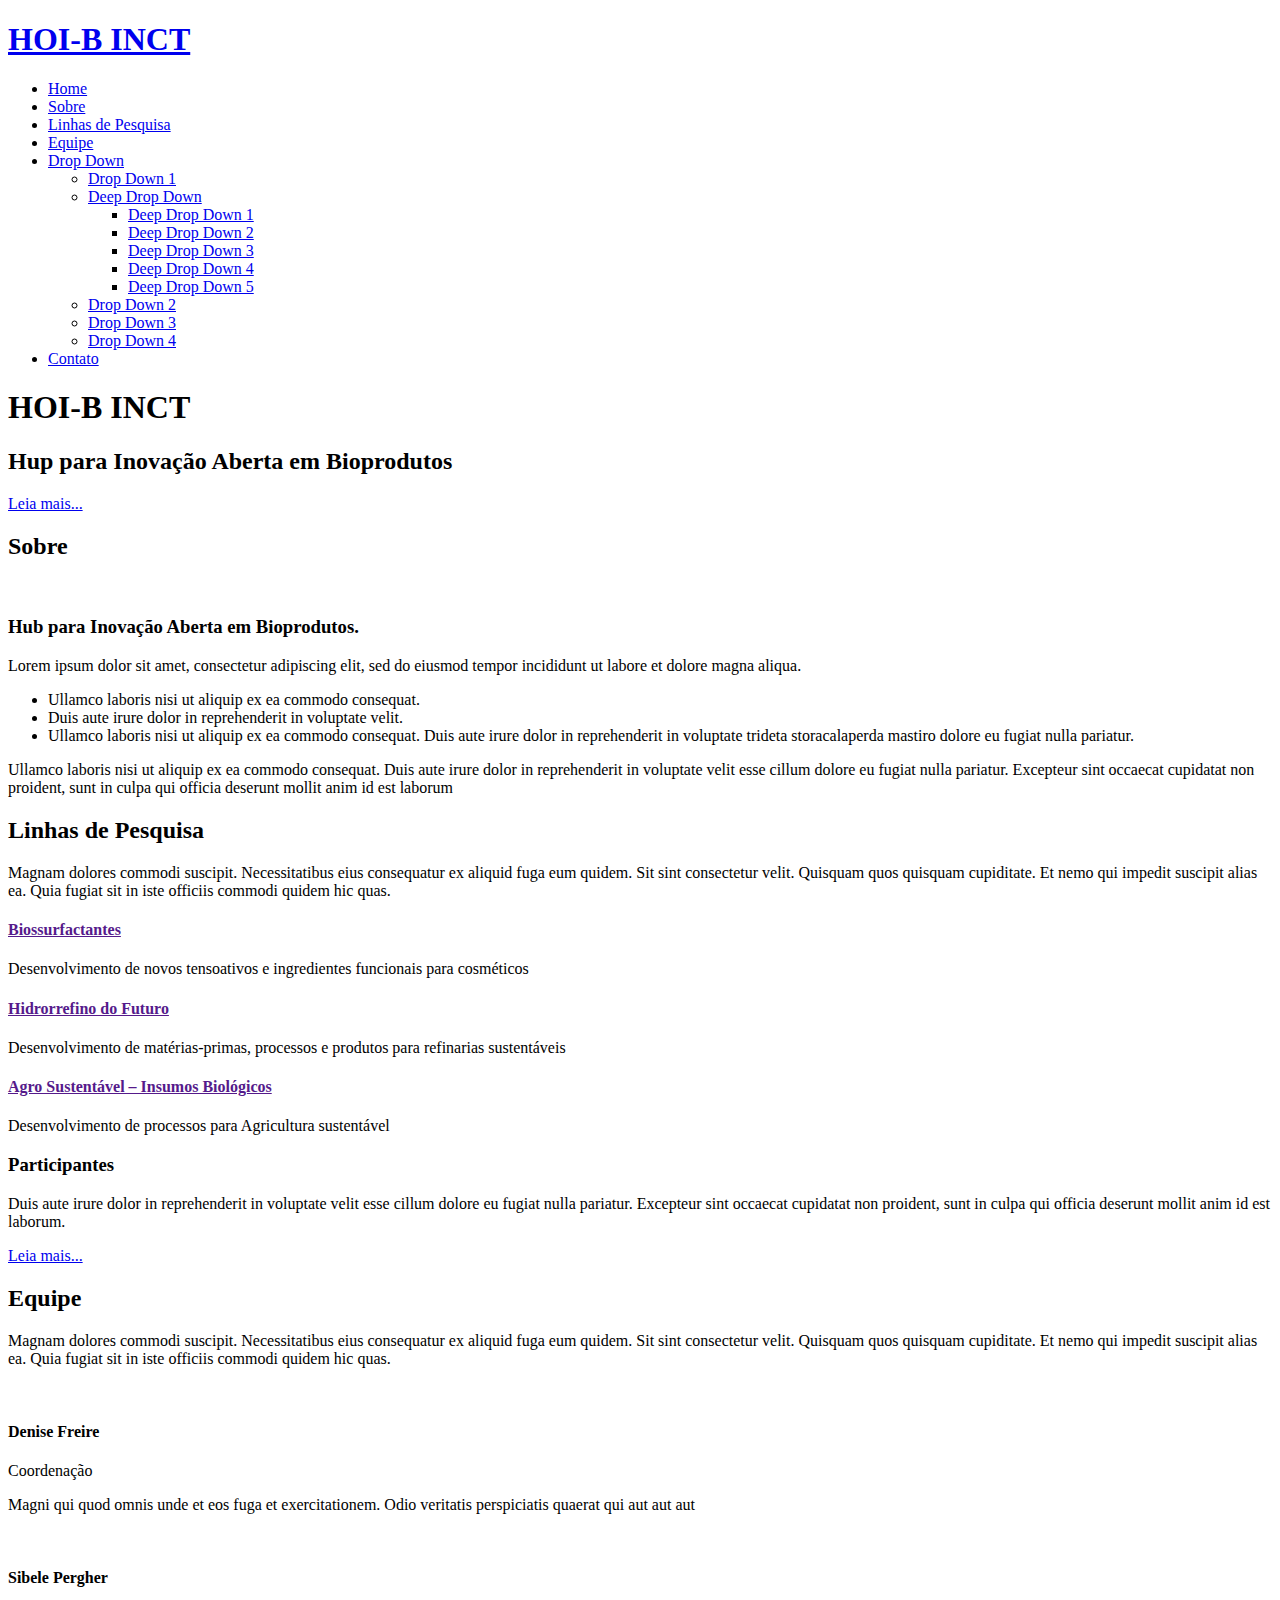
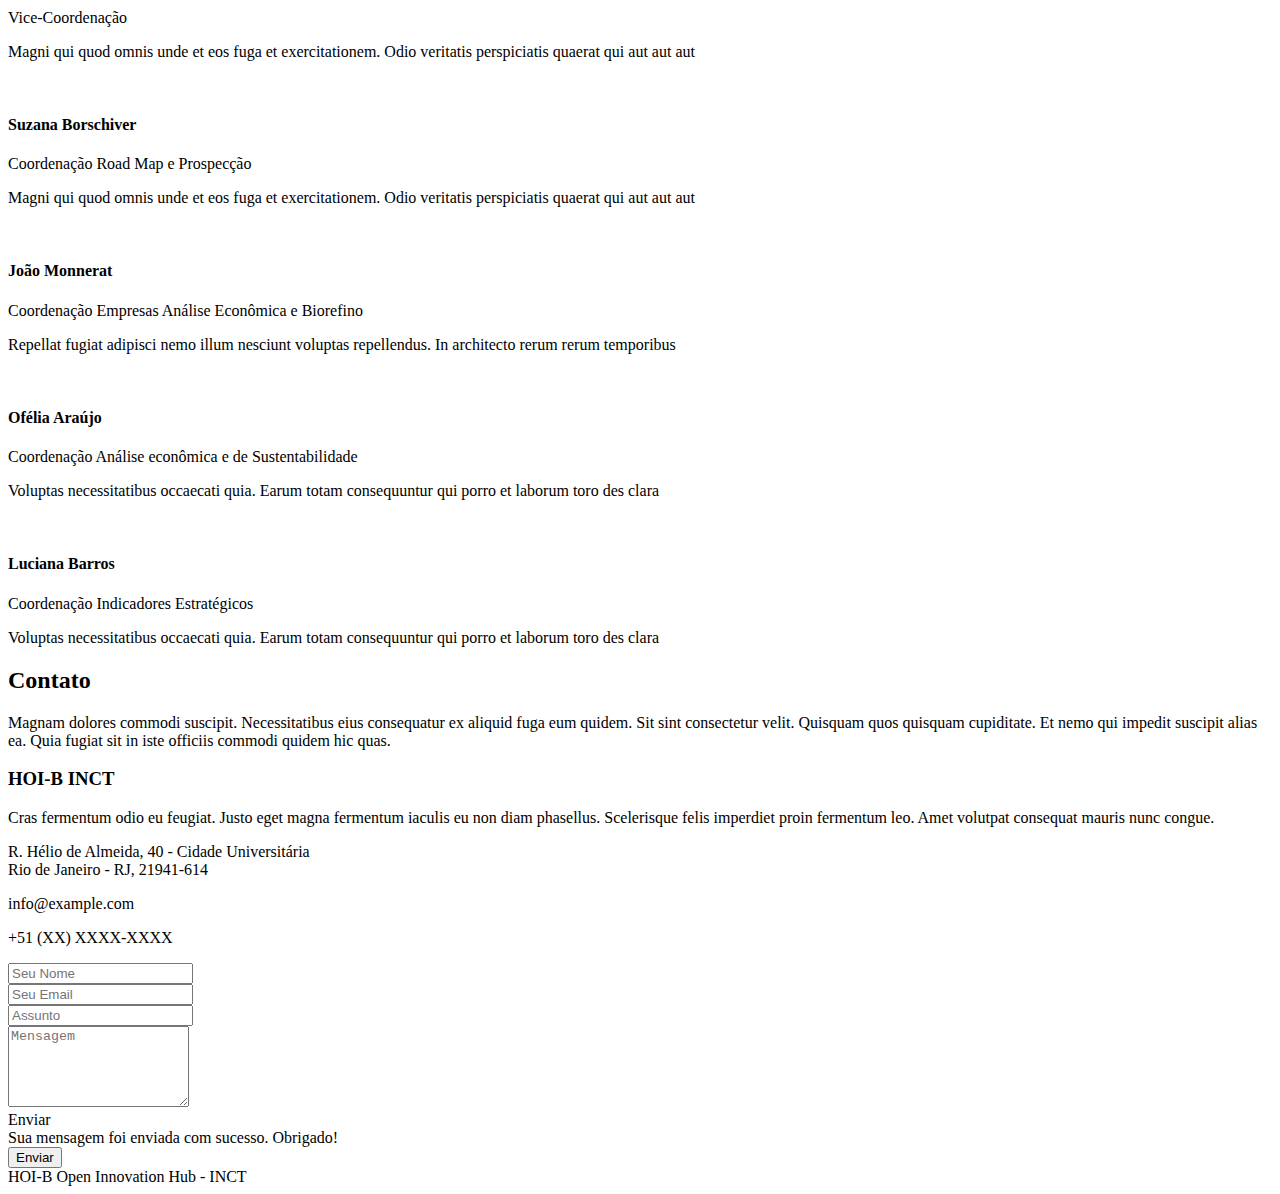
==== index.html @ 200db545 "Inicio" ====
<!DOCTYPE html>
<html lang="pt-br">

<head>
  <meta charset="utf-8">
  <meta content="width=device-width, initial-scale=1.0" name="viewport">

  <title>HOI-B - Open Innovation Hub - INCT</title>
  <meta content="" name="description">
  <meta content="" name="keywords">

  <!-- Favicons -->
  <link href="assets/img/favicon.png" rel="icon">
  <link href="assets/img/apple-touch-icon.png" rel="apple-touch-icon">

  <!-- Google Fonts -->
  <link
    href="https://fonts.googleapis.com/css?family=Open+Sans:300,300i,400,400i,600,600i,700,700i|Lato:400,300,700,900"
    rel="stylesheet">

  <!-- Vendor CSS Files -->
  <link href="assets/css/bootstrap.min.css" rel="stylesheet">
  <link href="assets/css/bootstrap-icons.min.css" rel="stylesheet">
  <link href="assets/glightbox/css/glightbox.min.css" rel="stylesheet">
  <link href="assets/swiper/swiper-bundle.min.css" rel="stylesheet">

  <!-- Template Main CSS File -->
  <link href="assets/css/style.css" rel="stylesheet">
</head>

<body>

  <!-- ======= Header ======= -->
  <header id="header" class="fixed-top d-flex align-items-center">
    <div class="container d-flex align-items-center">

      <div class="logo me-auto">
        <h1><a href="index.html">HOI-B INCT</a></h1>
        <!-- Uncomment below if you prefer to use an image logo -->
        <!-- <a href="index.html"><img src="assets/img/logo.png" alt="" class="img-fluid"></a>-->
      </div>

      <nav id="navbar" class="navbar">
        <ul>
          <li><a class="nav-link scrollto active" href="#hero">Home</a></li>
          <li><a class="nav-link scrollto" href="#about">Sobre</a></li>
          <li><a class="nav-link scrollto" href="#services">Linhas de Pesquisa</a></li>
          <!--<li><a class="nav-link scrollto" href="#portfolio">Portfolio</a></li>!-->
          <li><a class="nav-link scrollto" href="#team">Equipe</a></li>
          <li class="dropdown"><a href="#"><span>Drop Down</span> <i class="bi bi-chevron-down"></i></a>
            <ul>
              <li><a href="#">Drop Down 1</a></li>
              <li class="dropdown"><a href="#"><span>Deep Drop Down</span> <i class="bi bi-chevron-right"></i></a>
                <ul>
                  <li><a href="#">Deep Drop Down 1</a></li>
                  <li><a href="#">Deep Drop Down 2</a></li>
                  <li><a href="#">Deep Drop Down 3</a></li>
                  <li><a href="#">Deep Drop Down 4</a></li>
                  <li><a href="#">Deep Drop Down 5</a></li>
                </ul>
              </li>
              <li><a href="#">Drop Down 2</a></li>
              <li><a href="#">Drop Down 3</a></li>
              <li><a href="#">Drop Down 4</a></li>
            </ul>
          </li>
          <li><a class="nav-link scrollto" href="#contact">Contato</a></li>
        </ul>
        <i class="bi bi-list mobile-nav-toggle"></i>
      </nav><!-- .navbar -->

    </div>
  </header><!-- End #header -->

  <!-- ======= Hero Section ======= -->
  <section id="hero">
    <div class="hero-container">
      <h1>HOI-B INCT</h1>
      <h2>Hup para Inovação Aberta em Bioprodutos</h2>
      <a href="#about" class="btn-get-started scrollto">Leia mais...</a>
    </div>
  </section><!-- #hero -->

  <main id="main">

    <!-- ======= About Us Section ======= -->
    <section id="about" class="about">
      <div class="container">

        <div class="section-title">
          <h2>Sobre</h2>
        </div>

        <div class="row">
          <div class="col-lg-6 order-1 order-lg-2">
            <img src="assets/img/about-img.jpg" class="img-fluid" alt="">
          </div>
          <div class="col-lg-6 pt-4 pt-lg-0 order-2 order-lg-1">
            <h3>Hub para Inovação Aberta em Bioprodutos.</h3>
            <p class="fst-italic">
              Lorem ipsum dolor sit amet, consectetur adipiscing elit, sed do eiusmod tempor incididunt ut labore et
              dolore
              magna aliqua.
            </p>
            <ul>
              <li><i class="bi bi-check2-circle"></i> Ullamco laboris nisi ut aliquip ex ea commodo consequat.</li>
              <li><i class="bi bi-check2-circle"></i> Duis aute irure dolor in reprehenderit in voluptate velit.</li>
              <li><i class="bi bi-check2-circle"></i> Ullamco laboris nisi ut aliquip ex ea commodo consequat. Duis aute
                irure dolor in reprehenderit in voluptate trideta storacalaperda mastiro dolore eu fugiat nulla
                pariatur.</li>
            </ul>
            <p>
              Ullamco laboris nisi ut aliquip ex ea commodo consequat. Duis aute irure dolor in reprehenderit in
              voluptate
              velit esse cillum dolore eu fugiat nulla pariatur. Excepteur sint occaecat cupidatat non proident, sunt in
              culpa qui officia deserunt mollit anim id est laborum
            </p>
          </div>
        </div>

      </div>
    </section><!-- End About Us Section -->

    <!-- ======= Services Section ======= -->
    <section id="services" class="services section-bg">
      <div class="container">

        <div class="section-title">
          <h2>Linhas de Pesquisa</h2>
          <p>Magnam dolores commodi suscipit. Necessitatibus eius consequatur ex aliquid fuga eum quidem. Sit sint
            consectetur velit. Quisquam quos quisquam cupiditate. Et nemo qui impedit suscipit alias ea. Quia fugiat sit
            in iste officiis commodi quidem hic quas.</p>
        </div>

        <div class="row">
          <div class="col-lg-4 col-md-6 icon-box">
            <div class="icon"><i class="bi bi-cpu"></i></div>
            <h4 class="title"><a href="">Biossurfactantes</a></h4>
            <p class="description">Desenvolvimento de novos tensoativos e ingredientes funcionais para cosméticos</p>
          </div>
          <div class="col-lg-4 col-md-6 icon-box">
            <div class="icon"><i class="bi bi-clipboard-data"></i></div>
            <h4 class="title"><a href="">Hidrorrefino do Futuro</a></h4>
            <p class="description">Desenvolvimento de matérias-primas, processos e produtos para refinarias sustentáveis
            </p>
          </div>
          <div class="col-lg-4 col-md-6 icon-box">
            <div class="icon"><i class="bi bi-globe"></i></div>
            <h4 class="title"><a href="">Agro Sustentável – Insumos Biológicos</a></h4>
            <p class="description">Desenvolvimento de processos para Agricultura sustentável</p>
          </div>
        </div>

      </div>
    </section><!-- End Services Section -->

    <!-- ======= Call To Action Section ======= -->
    <section class="call-to-action">
      <div class="container">

        <div class="text-center">
          <h3>Participantes</h3>
          <p> Duis aute irure dolor in reprehenderit in voluptate velit esse cillum dolore eu fugiat nulla pariatur.
            Excepteur sint occaecat cupidatat non proident, sunt in culpa qui officia deserunt mollit anim id est
            laborum.</p>
          <a class="cta-btn" href="#">Leia mais...</a>
        </div>

      </div>
    </section><!-- End Call To Action Section -->

    <!-- ======= Our Portfolio Section ======= -->
    <section id="portfolio" class="portfolio">
      <div class="container">


      </div>
    </section><!-- End Our Portfolio Section -->

    <!-- ======= Frequently Asked Questions Section ======= -->
    <!--
    <section id="faq" class="faq section-bg">
      <div class="container">

        <div class="section-title">
          <h2>Frequently Asked Questions</h2>
        </div>

        <ul class="faq-list">

          <li>
            <div data-bs-toggle="collapse" class="collapsed question" href="#faq1">Non consectetur a erat nam at lectus
              urna duis? <i class="bi bi-chevron-down icon-show"></i><i class="bi bi-chevron-up icon-close"></i></div>
            <div id="faq1" class="collapse" data-bs-parent=".faq-list">
              <p>
                Feugiat pretium nibh ipsum consequat. Tempus iaculis urna id volutpat lacus laoreet non curabitur
                gravida. Venenatis lectus magna fringilla urna porttitor rhoncus dolor purus non.
              </p>
            </div>
          </li>

          <li>
            <div data-bs-toggle="collapse" href="#faq2" class="collapsed question">Feugiat scelerisque varius morbi enim
              nunc faucibus a pellentesque? <i class="bi bi-chevron-down icon-show"></i><i
                class="bi bi-chevron-up icon-close"></i></div>
            <div id="faq2" class="collapse" data-bs-parent=".faq-list">
              <p>
                Dolor sit amet consectetur adipiscing elit pellentesque habitant morbi. Id interdum velit laoreet id
                donec ultrices. Fringilla phasellus faucibus scelerisque eleifend donec pretium. Est pellentesque elit
                ullamcorper dignissim. Mauris ultrices eros in cursus turpis massa tincidunt dui.
              </p>
            </div>
          </li>

          <li>
            <div data-bs-toggle="collapse" href="#faq3" class="collapsed question">Dolor sit amet consectetur adipiscing
              elit pellentesque habitant morbi? <i class="bi bi-chevron-down icon-show"></i><i
                class="bi bi-chevron-up icon-close"></i></div>
            <div id="faq3" class="collapse" data-bs-parent=".faq-list">
              <p>
                Eleifend mi in nulla posuere sollicitudin aliquam ultrices sagittis orci. Faucibus pulvinar elementum
                integer enim. Sem nulla pharetra diam sit amet nisl suscipit. Rutrum tellus pellentesque eu tincidunt.
                Lectus urna duis convallis convallis tellus. Urna molestie at elementum eu facilisis sed odio morbi quis
              </p>
            </div>
          </li>

          <li>
            <div data-bs-toggle="collapse" href="#faq4" class="collapsed question">Ac odio tempor orci dapibus. Aliquam
              eleifend mi in nulla? <i class="bi bi-chevron-down icon-show"></i><i
                class="bi bi-chevron-up icon-close"></i></div>
            <div id="faq4" class="collapse" data-bs-parent=".faq-list">
              <p>
                Dolor sit amet consectetur adipiscing elit pellentesque habitant morbi. Id interdum velit laoreet id
                donec ultrices. Fringilla phasellus faucibus scelerisque eleifend donec pretium. Est pellentesque elit
                ullamcorper dignissim. Mauris ultrices eros in cursus turpis massa tincidunt dui.
              </p>
            </div>
          </li>

          <li>
            <div data-bs-toggle="collapse" href="#faq5" class="collapsed question">Tempus quam pellentesque nec nam
              aliquam sem et tortor consequat? <i class="bi bi-chevron-down icon-show"></i><i
                class="bi bi-chevron-up icon-close"></i></div>
            <div id="faq5" class="collapse" data-bs-parent=".faq-list">
              <p>
                Molestie a iaculis at erat pellentesque adipiscing commodo. Dignissim suspendisse in est ante in. Nunc
                vel risus commodo viverra maecenas accumsan. Sit amet nisl suscipit adipiscing bibendum est. Purus
                gravida quis blandit turpis cursus in
              </p>
            </div>
          </li>

          <li>
            <div data-bs-toggle="collapse" href="#faq6" class="collapsed question">Tortor vitae purus faucibus ornare.
              Varius vel pharetra vel turpis nunc eget lorem dolor? <i class="bi bi-chevron-down icon-show"></i><i
                class="bi bi-chevron-up icon-close"></i></div>
            <div id="faq6" class="collapse" data-bs-parent=".faq-list">
              <p>
                Laoreet sit amet cursus sit amet dictum sit amet justo. Mauris vitae ultricies leo integer malesuada
                nunc vel. Tincidunt eget nullam non nisi est sit amet. Turpis nunc eget lorem dolor sed. Ut venenatis
                tellus in metus vulputate eu scelerisque. Pellentesque diam volutpat commodo sed egestas egestas
                fringilla phasellus faucibus. Nibh tellus molestie nunc non blandit massa enim nec.
              </p>
            </div>
          </li>

        </ul>

      </div>
    </section>
    !-->
    <!-- End Frequently Asked Questions Section -->

    <!-- ======= Our Team Section ======= -->
    <section id="team" class="team">
      <div class="container">

        <div class="section-title">
          <h2>Equipe</h2>
          <p>Magnam dolores commodi suscipit. Necessitatibus eius consequatur ex aliquid fuga eum quidem. Sit sint
            consectetur velit. Quisquam quos quisquam cupiditate. Et nemo qui impedit suscipit alias ea. Quia fugiat sit
            in iste officiis commodi quidem hic quas.</p>
        </div>

        <div class="row gy-4">
          <div class="col-lg-6 col-md-12">
            <div class="member">
              <img src="assets/img/team/person.png" alt="">
              <h4>Denise Freire</h4>
              <span>Coordenação</span>
              <p>
                Magni qui quod omnis unde et eos fuga et exercitationem. Odio veritatis perspiciatis quaerat qui aut aut
                aut
              </p>
              <div class="social">
                <a href=""><i class="bi bi-twitter"></i></a>
                <a href=""><i class="bi bi-facebook"></i></a>
                <a href=""><i class="bi bi-instagram"></i></a>
                <a href=""><i class="bi bi-linkedin"></i></a>
              </div>
            </div>
          </div>
          <div class="col-lg-6 col-md-12">
            <div class="member">
              <img src="assets/img/team/person.png" alt="">
              <h4>Sibele Pergher</h4>
              <span>Vice-Coordenação</span>
              <p>
                Magni qui quod omnis unde et eos fuga et exercitationem. Odio veritatis perspiciatis quaerat qui aut aut
                aut
              </p>
              <div class="social">
                <a href=""><i class="bi bi-twitter"></i></a>
                <a href=""><i class="bi bi-facebook"></i></a>
                <a href=""><i class="bi bi-instagram"></i></a>
                <a href=""><i class="bi bi-linkedin"></i></a>
              </div>
            </div>
          </div>

          <div class="col-lg-3 col-md-4">
            <div class="member">
              <img src="assets/img/team/person.png" alt="">
              <h4>Suzana Borschiver</h4>
              <span>Coordenação Road Map e Prospecção</span>
              <p>
                Magni qui quod omnis unde et eos fuga et exercitationem. Odio veritatis perspiciatis quaerat qui aut aut
                aut
              </p>
              <div class="social">
                <a href=""><i class="bi bi-twitter"></i></a>
                <a href=""><i class="bi bi-facebook"></i></a>
                <a href=""><i class="bi bi-instagram"></i></a>
                <a href=""><i class="bi bi-linkedin"></i></a>
              </div>
            </div>
          </div>

          <div class="col-lg-3 col-md-4">
            <div class="member">
              <img src="assets/img/team/person.png" alt="">
              <h4>João Monnerat</h4>
              <span>Coordenação Empresas Análise Econômica e Biorefino</span>
              <p>
                Repellat fugiat adipisci nemo illum nesciunt voluptas repellendus. In architecto rerum rerum temporibus
              </p>
              <div class="social">
                <a href=""><i class="bi bi-twitter"></i></a>
                <a href=""><i class="bi bi-facebook"></i></a>
                <a href=""><i class="bi bi-instagram"></i></a>
                <a href=""><i class="bi bi-linkedin"></i></a>
              </div>
            </div>
          </div>

          <div class="col-lg-3 col-md-4">
            <div class="member">
              <img src="assets/img/team/person.png" alt="">
              <h4>Ofélia Araújo</h4>
              <span>Coordenação Análise econômica e de Sustentabilidade</span>
              <p>
                Voluptas necessitatibus occaecati quia. Earum totam consequuntur qui porro et laborum toro des clara
              </p>
              <div class="social">
                <a href=""><i class="bi bi-twitter"></i></a>
                <a href=""><i class="bi bi-facebook"></i></a>
                <a href=""><i class="bi bi-instagram"></i></a>
                <a href=""><i class="bi bi-linkedin"></i></a>
              </div>
            </div>
          </div>

          <div class="col-lg-3 col-md-4">
            <div class="member">
              <img src="assets/img/team/person.png" alt="">
              <h4>Luciana Barros</h4>
              <span>Coordenação Indicadores Estratégicos</span>
              <p>
                Voluptas necessitatibus occaecati quia. Earum totam consequuntur qui porro et laborum toro des clara
              </p>
              <div class="social">
                <a href=""><i class="bi bi-twitter"></i></a>
                <a href=""><i class="bi bi-facebook"></i></a>
                <a href=""><i class="bi bi-instagram"></i></a>
                <a href=""><i class="bi bi-linkedin"></i></a>
              </div>
            </div>
          </div>

        </div>

      </div>
    </section><!-- End Our Team Section -->

    <!-- ======= Contact Us Section ======= -->
    <section id="contact" class="contact section-bg">
      <div class="container">

        <div class="section-title">
          <h2>Contato</h2>
          <p>Magnam dolores commodi suscipit. Necessitatibus eius consequatur ex aliquid fuga eum quidem. Sit sint
            consectetur velit. Quisquam quos quisquam cupiditate. Et nemo qui impedit suscipit alias ea. Quia fugiat sit
            in iste officiis commodi quidem hic quas.</p>
        </div>

        <div class="row">

          <div class="col-lg-4 col-md-6">
            <div class="contact-about">
              <h3>HOI-B INCT</h3>
              <p>Cras fermentum odio eu feugiat. Justo eget magna fermentum iaculis eu non diam phasellus. Scelerisque
                felis imperdiet proin fermentum leo. Amet volutpat consequat mauris nunc congue.</p>
              <div class="social-links">
                <a href="#" class="twitter"><i class="bi bi-twitter"></i></a>
                <a href="#" class="facebook"><i class="bi bi-facebook"></i></a>
                <a href="#" class="instagram"><i class="bi bi-instagram"></i></a>
                <a href="#" class="linkedin"><i class="bi bi-linkedin"></i></a>
              </div>
            </div>
          </div>

          <div class="col-lg-3 col-md-6">
            <div class="info">
              <div>
                <i class="bi bi-geo-alt"></i>
                <p>R. Hélio de Almeida, 40 - Cidade Universitária<br>Rio de Janeiro - RJ, 21941-614</p>
              </div>

              <div>
                <i class="bi bi-envelope"></i>
                <p>info@example.com</p>
              </div>

              <div>
                <i class="bi bi-phone"></i>
                <p>+51 (XX) XXXX-XXXX</p>
              </div>

            </div>
          </div>

          <div class="col-lg-5 col-md-12">
            <form action="forms/contact.php" method="post" role="form" class="php-email-form">
              <div class="form-group">
                <input type="text" name="name" class="form-control" id="name" placeholder="Seu Nome" required>
              </div>
              <div class="form-group mt-3">
                <input type="email" class="form-control" name="email" id="email" placeholder="Seu Email" required>
              </div>
              <div class="form-group mt-3">
                <input type="text" class="form-control" name="subject" id="subject" placeholder="Assunto" required>
              </div>
              <div class="form-group mt-3">
                <textarea class="form-control" name="message" rows="5" placeholder="Mensagem" required></textarea>
              </div>
              <div class="my-3">
                <div class="loading">Enviar</div>
                <div class="error-message"></div>
                <div class="sent-message">Sua mensagem foi enviada com sucesso. Obrigado!</div>
              </div>
              <div class="text-center"><button type="submit">Enviar</button></div>
            </form>
          </div>

        </div>

      </div>
    </section><!-- End Contact Us Section -->

    <!-- ======= Map Section ======= -->
    <section class="map">
      <!--<iframe
        src="https://www.google.com/maps/embed/v1/place?q=Cidade%20Universit%C3%A1ria%2C%20Rio%20de%20Janeiro%20-%20RJ%2C%20Brasil%2C%20Labim"
        frameborder="0" style="border:0;" allowfullscreen=""></iframe>
    </section>!-->
      <!-- End Map Section -->

  </main><!-- End #main -->

  <!-- ======= Footer ======= -->
  <footer id="footer">
    <div class="container">
      <div class="copyright">
        <!--&copy; Copyright <strong><span>Amoeba</span></strong>. All Rights Reserved-->
        HOI-B Open Innovation Hub - INCT
      </div>
      <div class="credits">
        <!-- All the links in the footer should remain intact. -->
        <!-- You can delete the links only if you purchased the pro version. -->
        <!-- Licensing information: https://bootstrapmade.com/license/ -->
        <!-- Purchase the pro version with working PHP/AJAX contact form: https://bootstrapmade.com/free-one-page-bootstrap-template-amoeba/ -->
      </div>
    </div>
  </footer><!-- End #footer -->

  <a href="#" class="back-to-top d-flex align-items-center justify-content-center"><i
      class="bi bi-arrow-up-short"></i></a>

  <!-- Vendor JS Files -->
  <script src="assets/vendor/bootstrap/js/bootstrap.bundle.min.js"></script>
  <script src="assets/vendor/glightbox/js/glightbox.min.js"></script>
  <script src="assets/vendor/isotope-layout/isotope.pkgd.min.js"></script>
  <script src="assets/vendor/swiper/swiper-bundle.min.js"></script>
  <script src="assets/vendor/php-email-form/validate.js"></script>

  <!-- Template Main JS File -->
  <script src="assets/js/main.js"></script>

</body>

</html>
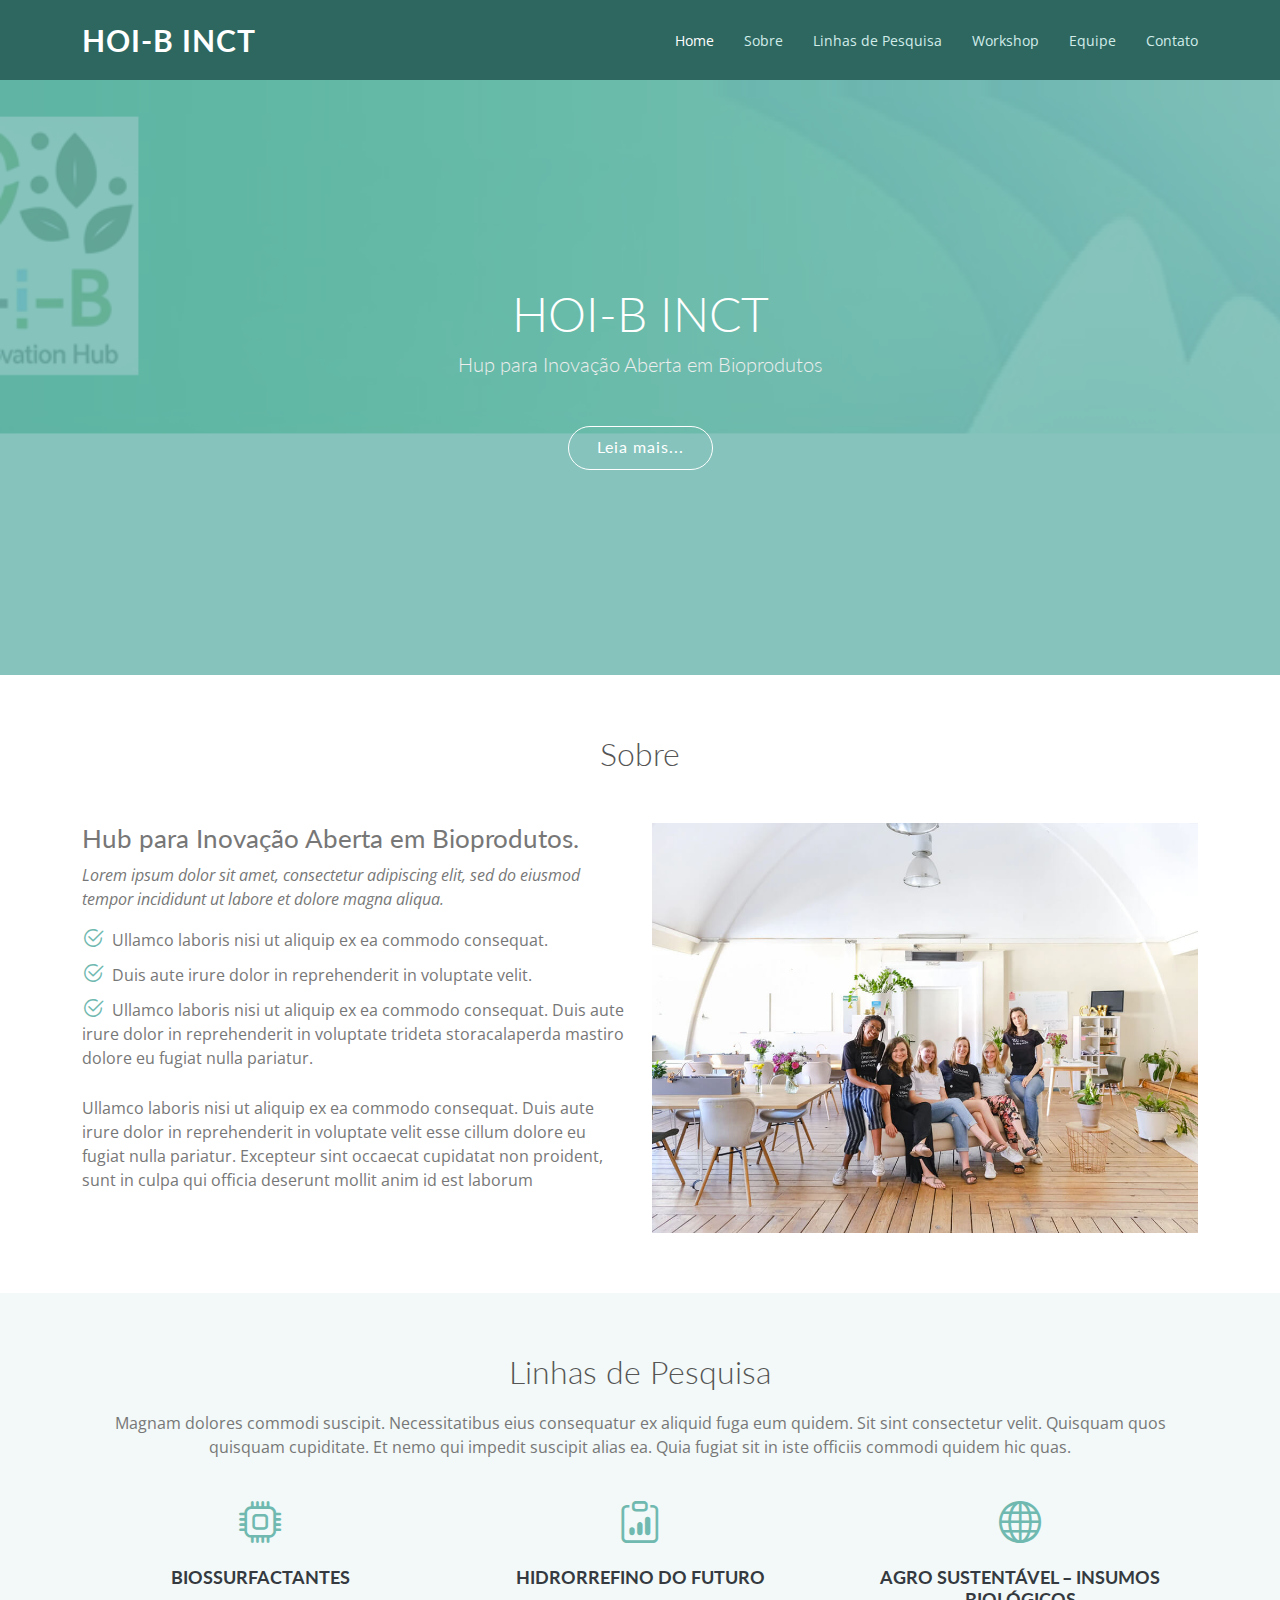
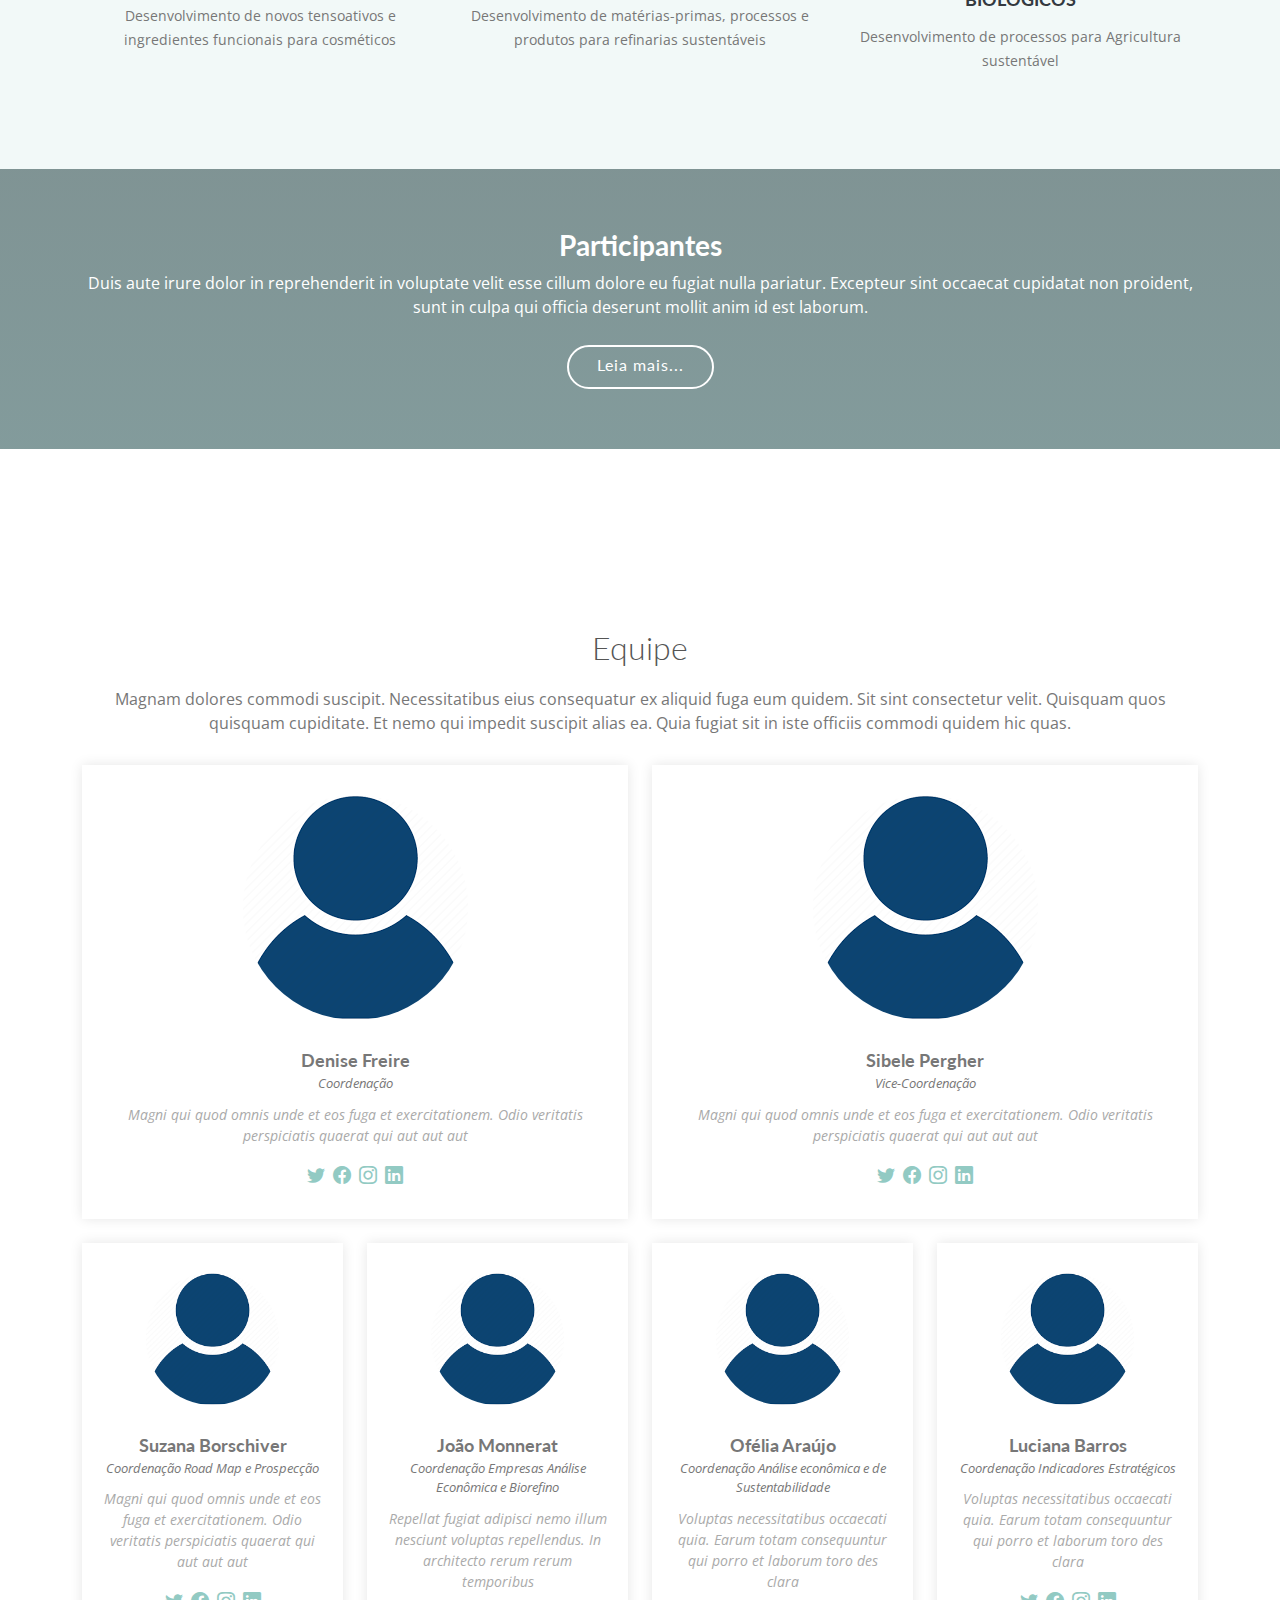
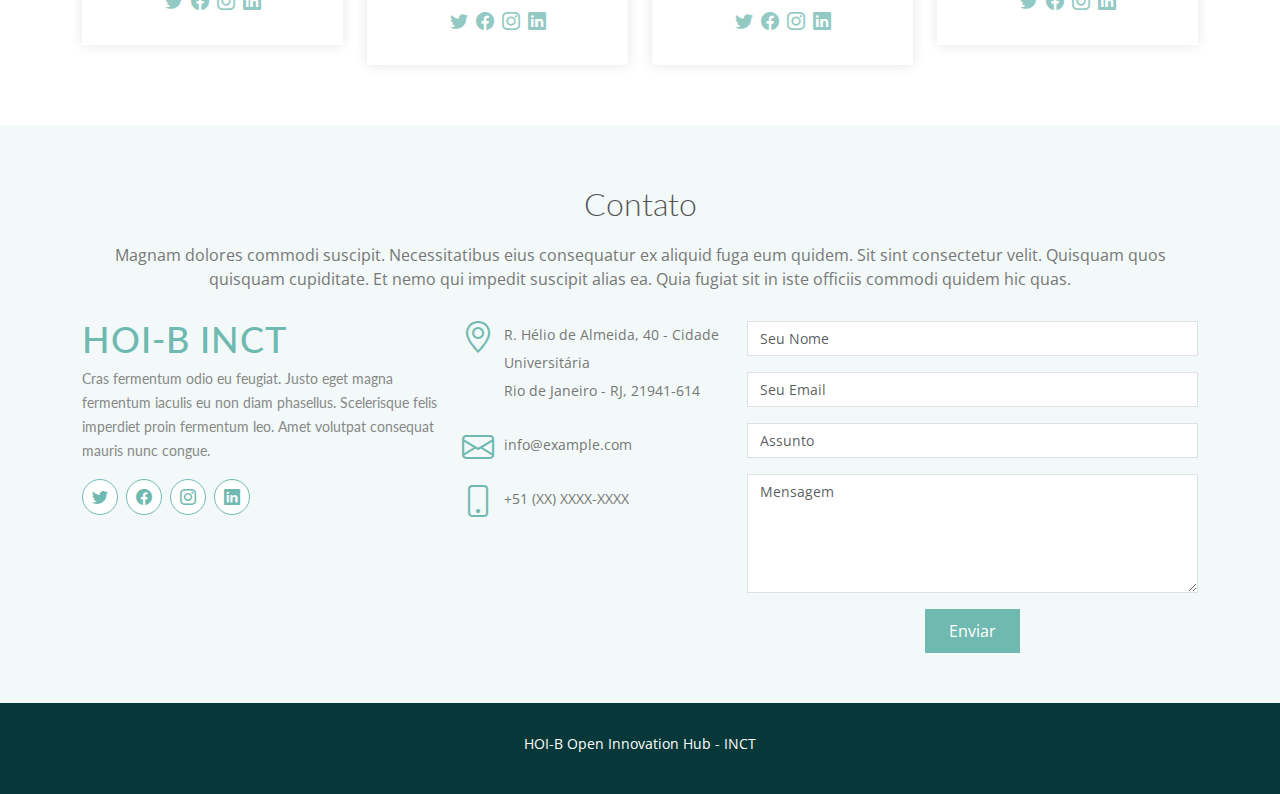
==== commit 49c560de: "Add files via upload" ====
--- a/index.html
+++ b/index.html
@@ -45,8 +45,9 @@
           <li><a class="nav-link scrollto active" href="#hero">Home</a></li>
           <li><a class="nav-link scrollto" href="#about">Sobre</a></li>
           <li><a class="nav-link scrollto" href="#services">Linhas de Pesquisa</a></li>
-          <!--<li><a class="nav-link scrollto" href="#portfolio">Portfolio</a></li>!-->
+          <li><a class="nav-link scrollto" href="">Workshop</a></li>
           <li><a class="nav-link scrollto" href="#team">Equipe</a></li>
+          <!--<li><a class="nav-link scrollto" href="#portfolio">Portfolio</a></li>
           <li class="dropdown"><a href="#"><span>Drop Down</span> <i class="bi bi-chevron-down"></i></a>
             <ul>
               <li><a href="#">Drop Down 1</a></li>
@@ -64,6 +65,7 @@
               <li><a href="#">Drop Down 4</a></li>
             </ul>
           </li>
+          !-->
           <li><a class="nav-link scrollto" href="#contact">Contato</a></li>
         </ul>
         <i class="bi bi-list mobile-nav-toggle"></i>
